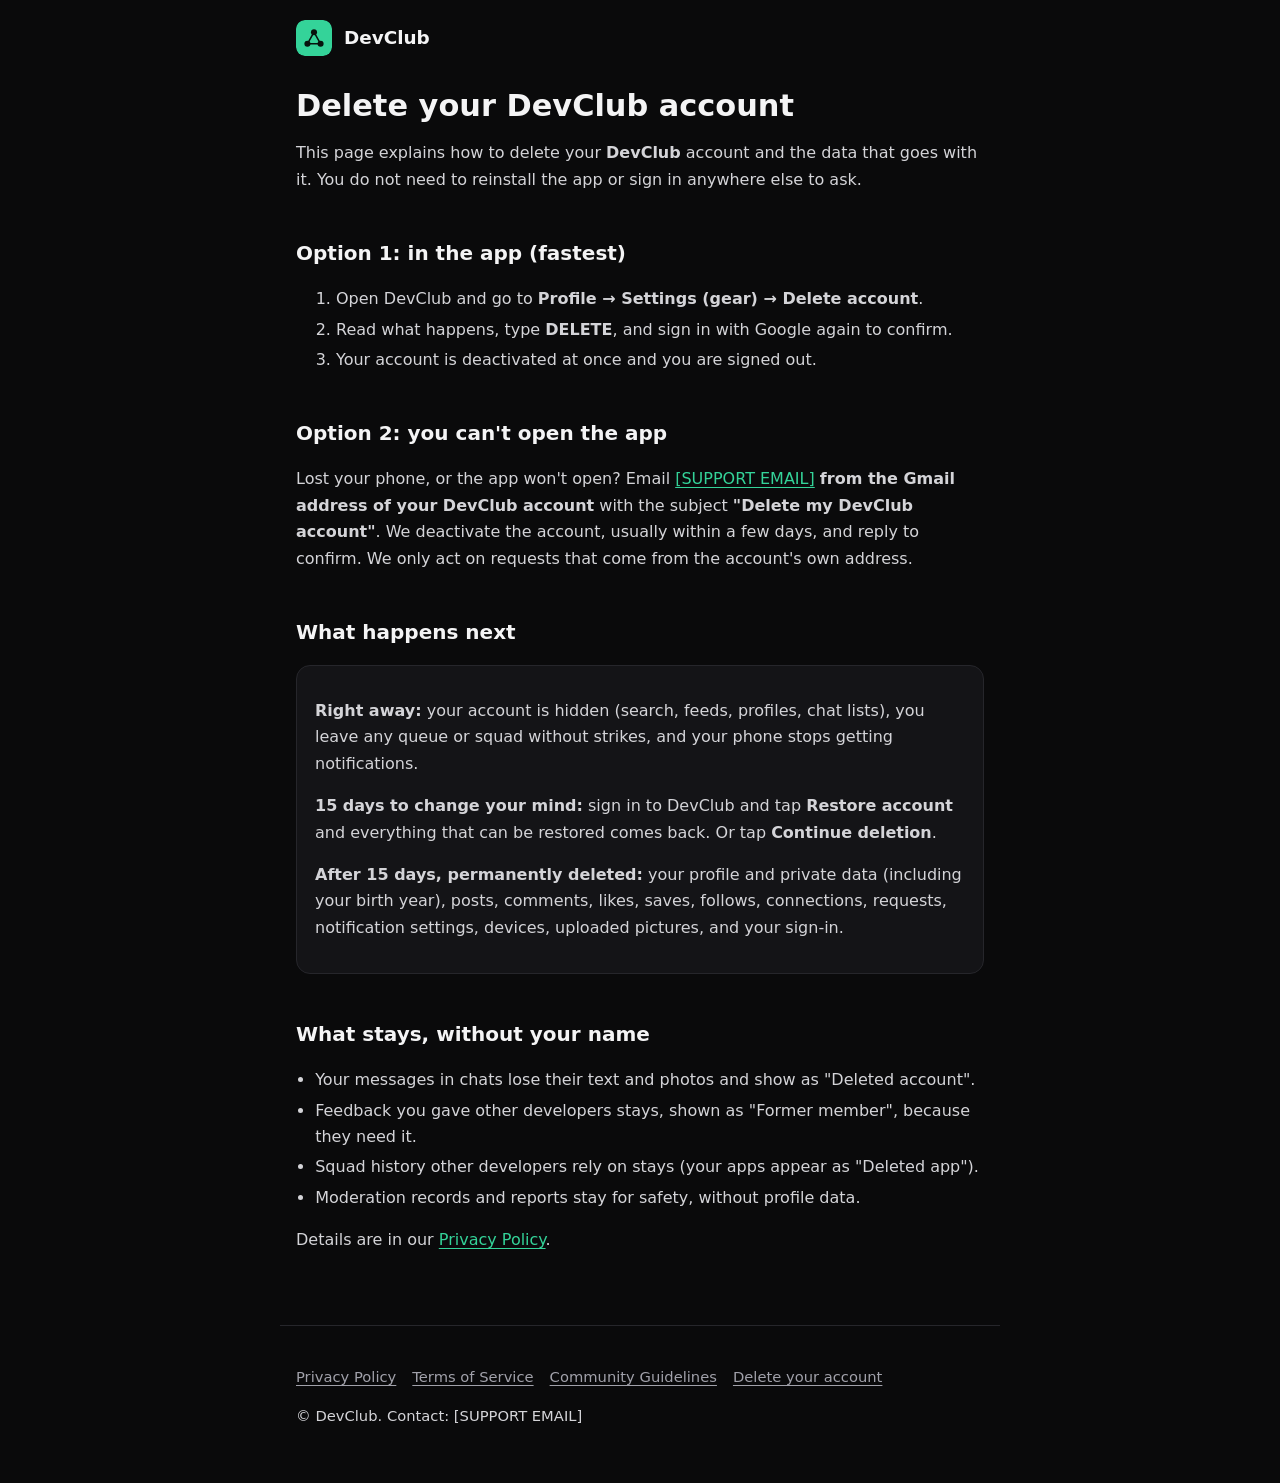
==== delete-account.html @ 112c9332 "Add files via upload" ====
<!doctype html>
<html lang="en">
<head>
<meta charset="utf-8">
<meta name="viewport" content="width=device-width, initial-scale=1">
<title>Delete your account - DevClub</title>
<meta name="description" content="How to delete your DevClub account, in the app or by e-mail, and what happens to your data.">
<meta name="theme-color" content="#0a0a0b">
<link rel="icon" href="logo.svg" type="image/svg+xml">
<link rel="stylesheet" href="style.css">
</head>
<body>
<header class="site"><img src="logo.svg" alt=""><a class="brand" href="index.html">DevClub</a></header>
<main>
<h1>Delete your DevClub account</h1>
<p>This page explains how to delete your <b>DevClub</b> account and the data that goes with it. You do not need to reinstall the app or sign in anywhere else to ask.</p>

<h2 id="in-app">Option 1: in the app (fastest)</h2>
<ol>
<li>Open DevClub and go to <b>Profile &rarr; Settings (gear) &rarr; Delete account</b>.</li>
<li>Read what happens, type <b>DELETE</b>, and sign in with Google again to confirm.</li>
<li>Your account is deactivated at once and you are signed out.</li>
</ol>

<h2 id="no-app">Option 2: you can't open the app</h2>
<p>Lost your phone, or the app won't open? Email <a href="mailto:[SUPPORT EMAIL]">[SUPPORT EMAIL]</a> <b>from the Gmail address of your DevClub account</b> with the subject <b>"Delete my DevClub account"</b>. We deactivate the account, usually within a few days, and reply to confirm. We only act on requests that come from the account's own address.</p>

<h2 id="what">What happens next</h2>
<div class="card">
<p><b>Right away:</b> your account is hidden (search, feeds, profiles, chat lists), you leave any queue or squad without strikes, and your phone stops getting notifications.</p>
<p><b>15 days to change your mind:</b> sign in to DevClub and tap <b>Restore account</b> and everything that can be restored comes back. Or tap <b>Continue deletion</b>.</p>
<p><b>After 15 days, permanently deleted:</b> your profile and private data (including your birth year), posts, comments, likes, saves, follows, connections, requests, notification settings, devices, uploaded pictures, and your sign-in.</p>
</div>

<h2 id="kept">What stays, without your name</h2>
<ul>
<li>Your messages in chats lose their text and photos and show as "Deleted account".</li>
<li>Feedback you gave other developers stays, shown as "Former member", because they need it.</li>
<li>Squad history other developers rely on stays (your apps appear as "Deleted app").</li>
<li>Moderation records and reports stay for safety, without profile data.</li>
</ul>
<p>Details are in our <a href="privacy.html#deletion">Privacy Policy</a>.</p>

</main>
<footer>
<p><a href="privacy.html">Privacy Policy</a><a href="terms.html">Terms of Service</a><a href="guidelines.html">Community Guidelines</a><a href="delete-account.html">Delete your account</a></p>
<p>&copy; DevClub. Contact: [SUPPORT EMAIL]</p>
</footer>
</body>
</html>
---- style.css ----
/* DevClub site: dark theme like the app. No external fonts, no scripts, no trackers. */
:root {
  --bg: #0a0a0b;
  --surface: #141417;
  --border: #26262b;
  --text: #f4f4f5;
  --muted: #a1a1aa;
  --accent: #34d399;
  --on-accent: #07130d;
}
* { box-sizing: border-box; }
html { -webkit-text-size-adjust: 100%; }
body {
  margin: 0;
  background: var(--bg);
  color: var(--text);
  font: 16px/1.65 system-ui, -apple-system, "Segoe UI", Roboto, Helvetica, Arial, sans-serif;
}
a { color: var(--accent); text-underline-offset: 3px; }
a:hover { text-decoration-thickness: 2px; }
header.site {
  display: flex; align-items: center; gap: 12px;
  max-width: 720px; margin: 0 auto; padding: 20px 16px 0;
}
header.site img { width: 36px; height: 36px; border-radius: 9px; }
header.site a.brand { color: var(--text); font-weight: 700; font-size: 1.15rem; text-decoration: none; }
main { max-width: 720px; margin: 0 auto; padding: 24px 16px 56px; }
h1 { font-size: 1.9rem; line-height: 1.2; margin: 8px 0 4px; }
h2 { font-size: 1.25rem; margin: 2.2em 0 0.4em; }
h3 { font-size: 1.05rem; margin: 1.6em 0 0.2em; }
p, li { color: #d4d4d8; }
.muted { color: var(--muted); }
ul { padding-left: 1.2em; }
li { margin: 0.25em 0; }
table { width: 100%; border-collapse: collapse; margin: 1em 0; font-size: 0.95rem; }
th, td { text-align: left; padding: 8px 10px; border-bottom: 1px solid var(--border); vertical-align: top; }
th { color: var(--muted); font-weight: 600; }
.card {
  background: var(--surface); border: 1px solid var(--border);
  border-radius: 14px; padding: 16px 18px; margin: 16px 0;
}
.button {
  display: inline-block; background: var(--accent); color: var(--on-accent);
  font-weight: 700; text-decoration: none; padding: 14px 26px; border-radius: 999px;
}
.button:hover { filter: brightness(1.08); }
footer {
  max-width: 720px; margin: 0 auto; padding: 24px 16px 40px;
  border-top: 1px solid var(--border); color: var(--muted); font-size: 0.92rem;
}
footer a { color: var(--muted); margin-right: 16px; }
.hero { text-align: center; padding: 8vh 0 4vh; }
.hero img { width: 96px; height: 96px; border-radius: 22px; }
.hero h1 { font-size: 2.6rem; margin-top: 20px; }
.hero p.pitch { font-size: 1.2rem; color: var(--text); max-width: 30em; margin: 12px auto 28px; }
@media (max-width: 480px) { .hero h1 { font-size: 2.1rem; } h1 { font-size: 1.6rem; } }
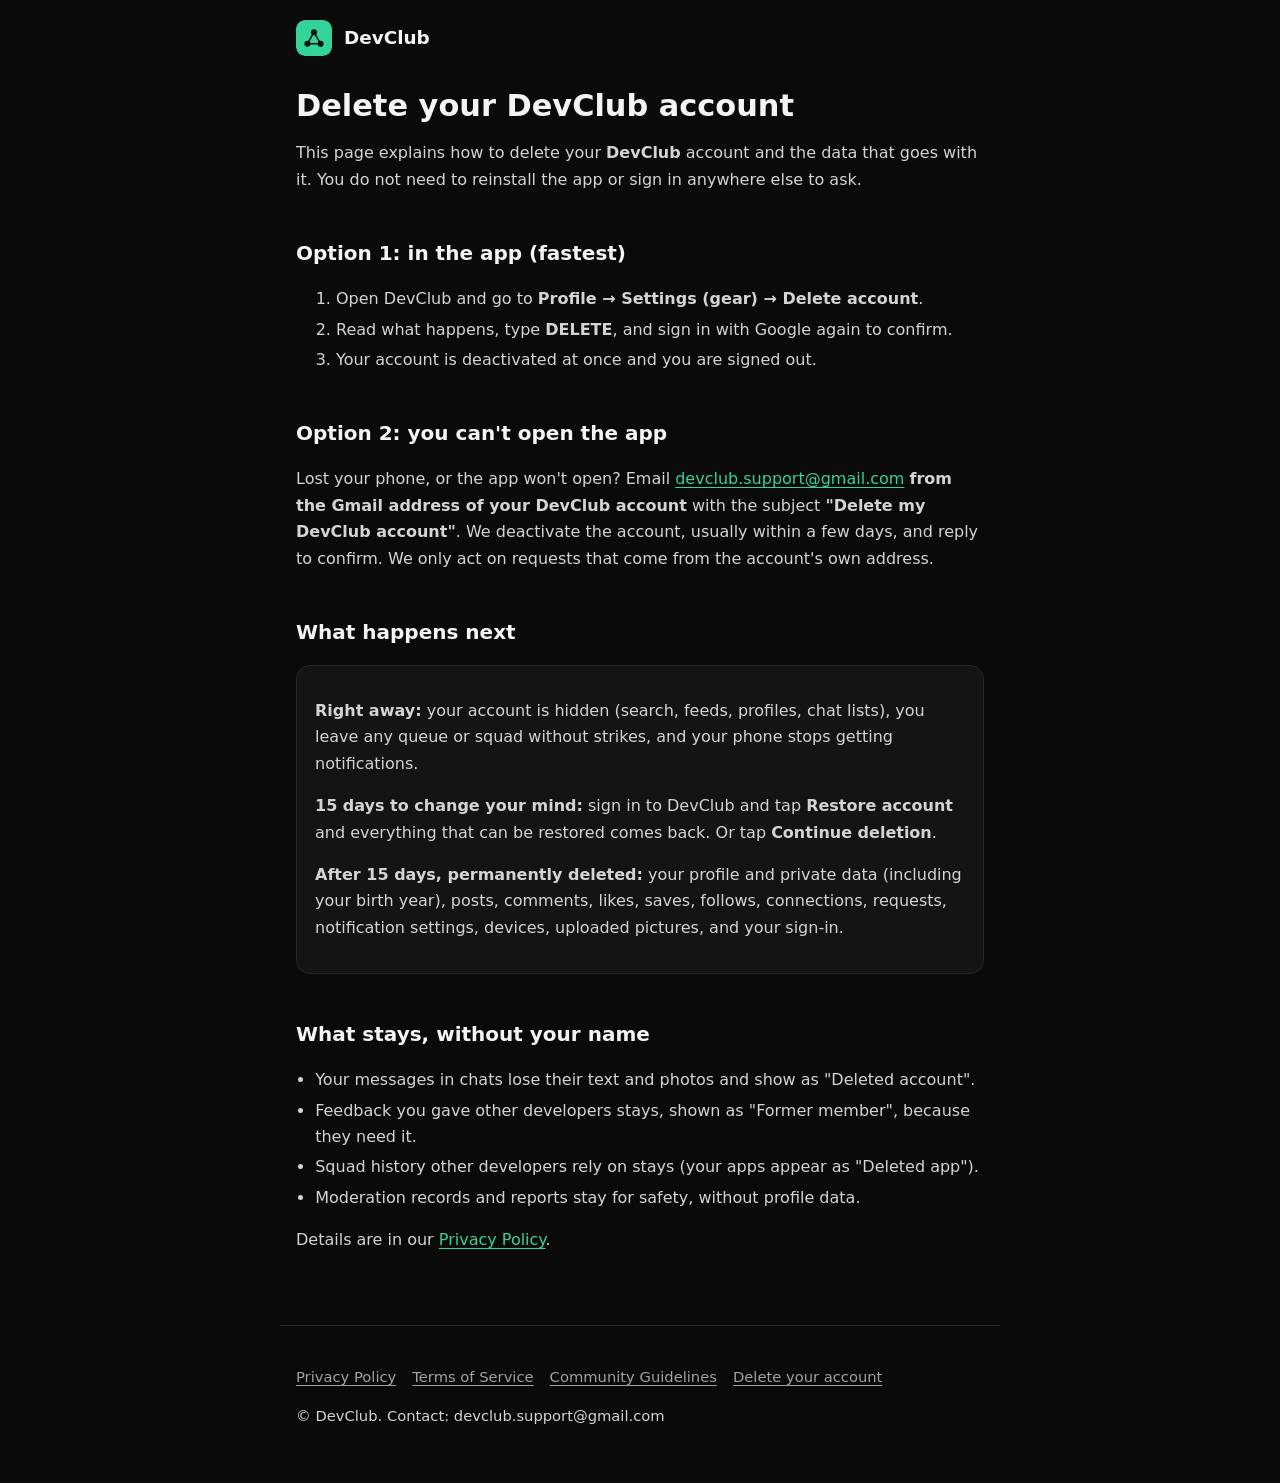
==== commit 41eab746: "Add files via upload" ====
--- a/delete-account.html
+++ b/delete-account.html
@@ -23,7 +23,7 @@
 </ol>
 
 <h2 id="no-app">Option 2: you can't open the app</h2>
-<p>Lost your phone, or the app won't open? Email <a href="mailto:[SUPPORT EMAIL]">[SUPPORT EMAIL]</a> <b>from the Gmail address of your DevClub account</b> with the subject <b>"Delete my DevClub account"</b>. We deactivate the account, usually within a few days, and reply to confirm. We only act on requests that come from the account's own address.</p>
+<p>Lost your phone, or the app won't open? Email <a href="mailto:devclub.support@gmail.com?subject=Delete%20my%20DevClub%20account">devclub.support@gmail.com</a> <b>from the Gmail address of your DevClub account</b> with the subject <b>"Delete my DevClub account"</b>. We deactivate the account, usually within a few days, and reply to confirm. We only act on requests that come from the account's own address.</p>
 
 <h2 id="what">What happens next</h2>
 <div class="card">
@@ -44,7 +44,7 @@
 </main>
 <footer>
 <p><a href="privacy.html">Privacy Policy</a><a href="terms.html">Terms of Service</a><a href="guidelines.html">Community Guidelines</a><a href="delete-account.html">Delete your account</a></p>
-<p>&copy; DevClub. Contact: [SUPPORT EMAIL]</p>
+<p>&copy; DevClub. Contact: devclub.support@gmail.com</p>
 </footer>
 </body>
 </html>
